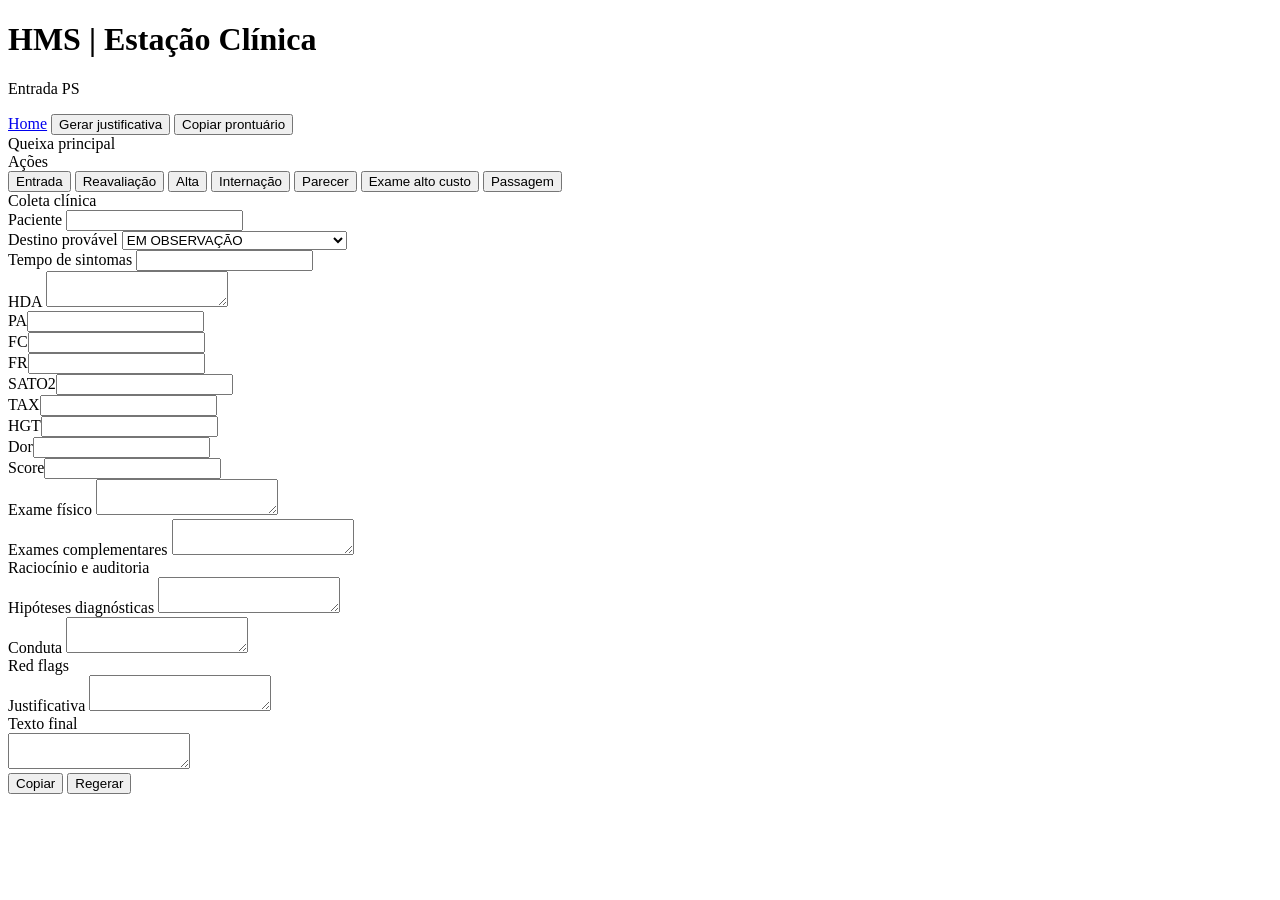
==== estação.html @ 85458006 "Update and rename gerador.html to estação.html Up motor" ====
<!DOCTYPE html>
<html lang="pt-BR">
<head>
  <meta charset="UTF-8">
  <meta name="viewport" content="width=device-width,initial-scale=1">
  <title>HMS - Estação Clínica</title>
  <link rel="stylesheet" href="css/styles.css">
</head>
<body>
  <header class="topbar">
    <div class="wrap topbar-row">
      <div>
        <h1>HMS | Estação Clínica</h1>
        <p id="currentModeLabel">Entrada PS</p>
      </div>

      <div class="top-actions">
        <a class="btn ghost" href="index.html">Home</a>
        <button class="btn ghost" id="btnAuditTop">Gerar justificativa</button>
        <button class="btn primary" id="copyTop">Copiar prontuário</button>
      </div>
    </div>
  </header>

  <main class="wrap shell">
    <aside class="side">
      <div class="panel dark">
        <div class="panel-title">Queixa principal</div>
        <div class="qplist" id="qpList"></div>
      </div>

      <div class="panel">
        <div class="panel-title">Ações</div>
        <div class="navlist">
          <button class="nav" data-mode="entrada">Entrada</button>
          <button class="nav" data-mode="reavaliacao">Reavaliação</button>
          <button class="nav" data-mode="alta">Alta</button>
          <button class="nav" data-mode="internacao">Internação</button>
          <button class="nav" data-mode="parecer">Parecer</button>
          <button class="nav" data-mode="exame">Exame alto custo</button>
          <button class="nav" data-mode="passagem">Passagem</button>
        </div>
      </div>
    </aside>

    <section class="center">
      <div class="panel">
        <div class="panel-title">Coleta clínica</div>
        <div class="body">
          <div class="grid3">
            <div>
              <label>Paciente</label>
              <input id="paciente">
            </div>
            <div>
              <label>Destino provável</label>
              <select id="destino">
                <option>EM OBSERVAÇÃO</option>
                <option>ALTA APÓS REAVALIAÇÃO</option>
                <option>INTERNAÇÃO EM ENFERMARIA</option>
                <option>UTI</option>
                <option>TRANSFERÊNCIA</option>
                <option>PARECER ESPECIALISTA</option>
              </select>
            </div>
            <div>
              <label>Tempo de sintomas</label>
              <input id="tempo">
            </div>
          </div>

          <label>HDA</label>
          <textarea id="hda" class="big"></textarea>

          <div id="scenarioFields" class="grid2"></div>

          <div class="grid4">
            <div><label>PA</label><input id="pa"></div>
            <div><label>FC</label><input id="fc"></div>
            <div><label>FR</label><input id="fr"></div>
            <div><label>SATO2</label><input id="sat"></div>
          </div>

          <div class="grid4">
            <div><label>TAX</label><input id="tax"></div>
            <div><label>HGT</label><input id="hgt"></div>
            <div><label>Dor</label><input id="dor"></div>
            <div><label>Score</label><input id="score"></div>
          </div>

          <div class="grid2">
            <div>
              <label>Exame físico</label>
              <textarea id="exame" class="big"></textarea>
            </div>
            <div>
              <label>Exames complementares</label>
              <textarea id="exames" class="big"></textarea>
            </div>
          </div>
        </div>
      </div>

      <div class="panel">
        <div class="panel-title">Raciocínio e auditoria</div>
        <div class="body">
          <div class="grid2">
            <div>
              <label>Hipóteses diagnósticas</label>
              <textarea id="hd" class="big"></textarea>
            </div>
            <div>
              <label>Conduta</label>
              <textarea id="conduta" class="big"></textarea>
            </div>
          </div>

          <label>Red flags</label>
          <div id="redFlags" class="checks"></div>

          <label>Justificativa</label>
          <textarea id="just" class="big"></textarea>
        </div>
      </div>
    </section>

    <aside class="preview">
      <div class="panel">
        <div class="panel-title">Texto final</div>
        <div class="body preview-body">
          <textarea id="out" class="output"></textarea>
          <div class="bar">
            <button class="btn primary" id="copy">Copiar</button>
            <button class="btn" id="regen">Regerar</button>
          </div>
        </div>
      </div>
    </aside>
  </main>

  <script src="js/estacao.js"></script>
</body>
</html>
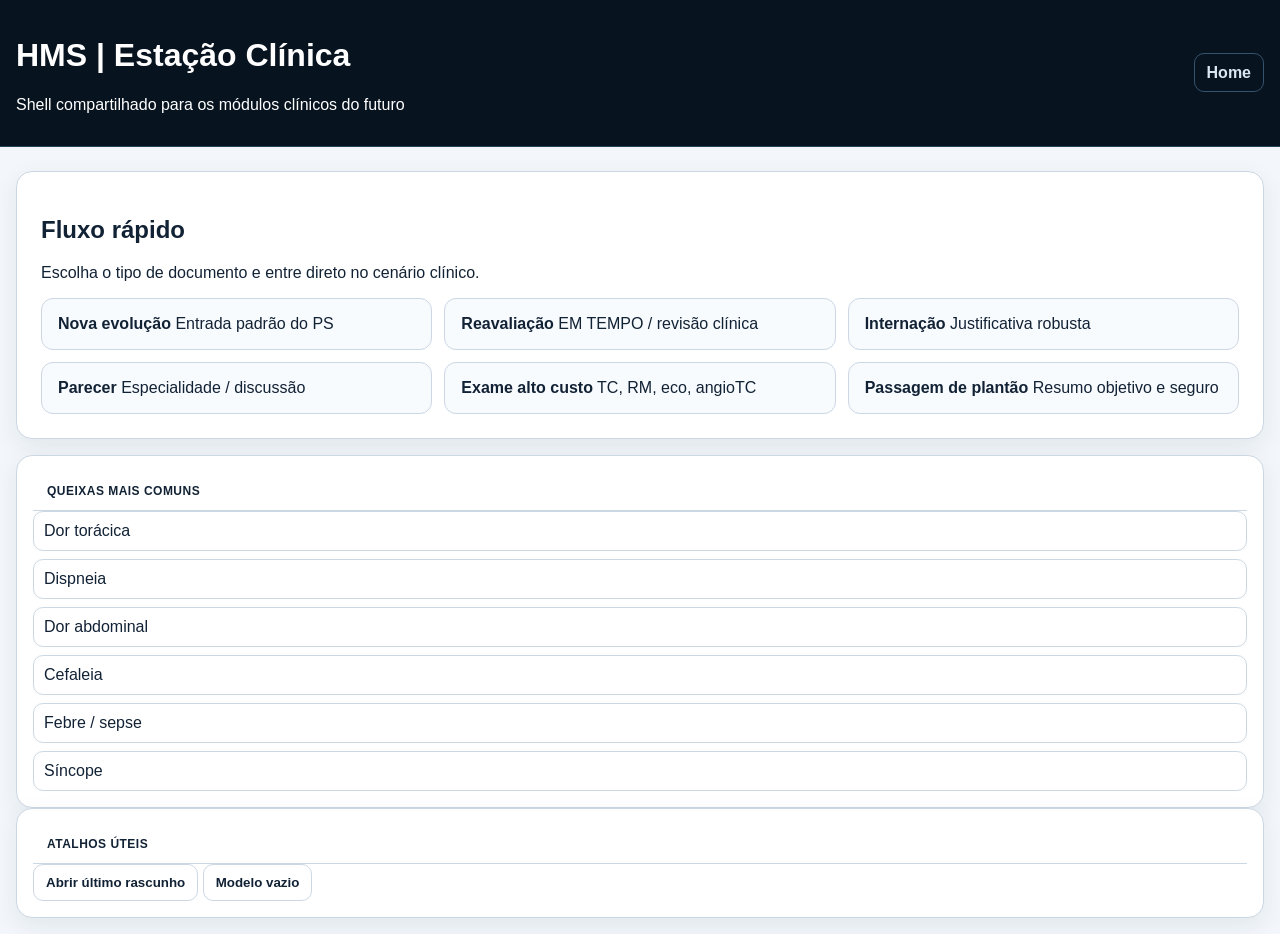
==== commit 0f182b14: "Primeira arquitetura modular do HMS" ====
--- a/estação.html
+++ b/estação.html
@@ -4,140 +4,25 @@
   <meta charset="UTF-8">
   <meta name="viewport" content="width=device-width,initial-scale=1">
   <title>HMS - Estação Clínica</title>
-  <link rel="stylesheet" href="css/styles.css">
+  <link rel="stylesheet" href="styles.css">
 </head>
 <body>
   <header class="topbar">
-    <div class="wrap topbar-row">
+    <div class="wrap">
       <div>
         <h1>HMS | Estação Clínica</h1>
-        <p id="currentModeLabel">Entrada PS</p>
+        <p>Shell compartilhado para os módulos clínicos do futuro</p>
       </div>
-
       <div class="top-actions">
         <a class="btn ghost" href="index.html">Home</a>
-        <button class="btn ghost" id="btnAuditTop">Gerar justificativa</button>
-        <button class="btn primary" id="copyTop">Copiar prontuário</button>
       </div>
     </div>
   </header>
 
-  <main class="wrap shell">
-    <aside class="side">
-      <div class="panel dark">
-        <div class="panel-title">Queixa principal</div>
-        <div class="qplist" id="qpList"></div>
-      </div>
-
-      <div class="panel">
-        <div class="panel-title">Ações</div>
-        <div class="navlist">
-          <button class="nav" data-mode="entrada">Entrada</button>
-          <button class="nav" data-mode="reavaliacao">Reavaliação</button>
-          <button class="nav" data-mode="alta">Alta</button>
-          <button class="nav" data-mode="internacao">Internação</button>
-          <button class="nav" data-mode="parecer">Parecer</button>
-          <button class="nav" data-mode="exame">Exame alto custo</button>
-          <button class="nav" data-mode="passagem">Passagem</button>
-        </div>
-      </div>
-    </aside>
-
-    <section class="center">
-      <div class="panel">
-        <div class="panel-title">Coleta clínica</div>
-        <div class="body">
-          <div class="grid3">
-            <div>
-              <label>Paciente</label>
-              <input id="paciente">
-            </div>
-            <div>
-              <label>Destino provável</label>
-              <select id="destino">
-                <option>EM OBSERVAÇÃO</option>
-                <option>ALTA APÓS REAVALIAÇÃO</option>
-                <option>INTERNAÇÃO EM ENFERMARIA</option>
-                <option>UTI</option>
-                <option>TRANSFERÊNCIA</option>
-                <option>PARECER ESPECIALISTA</option>
-              </select>
-            </div>
-            <div>
-              <label>Tempo de sintomas</label>
-              <input id="tempo">
-            </div>
-          </div>
-
-          <label>HDA</label>
-          <textarea id="hda" class="big"></textarea>
-
-          <div id="scenarioFields" class="grid2"></div>
-
-          <div class="grid4">
-            <div><label>PA</label><input id="pa"></div>
-            <div><label>FC</label><input id="fc"></div>
-            <div><label>FR</label><input id="fr"></div>
-            <div><label>SATO2</label><input id="sat"></div>
-          </div>
-
-          <div class="grid4">
-            <div><label>TAX</label><input id="tax"></div>
-            <div><label>HGT</label><input id="hgt"></div>
-            <div><label>Dor</label><input id="dor"></div>
-            <div><label>Score</label><input id="score"></div>
-          </div>
-
-          <div class="grid2">
-            <div>
-              <label>Exame físico</label>
-              <textarea id="exame" class="big"></textarea>
-            </div>
-            <div>
-              <label>Exames complementares</label>
-              <textarea id="exames" class="big"></textarea>
-            </div>
-          </div>
-        </div>
-      </div>
-
-      <div class="panel">
-        <div class="panel-title">Raciocínio e auditoria</div>
-        <div class="body">
-          <div class="grid2">
-            <div>
-              <label>Hipóteses diagnósticas</label>
-              <textarea id="hd" class="big"></textarea>
-            </div>
-            <div>
-              <label>Conduta</label>
-              <textarea id="conduta" class="big"></textarea>
-            </div>
-          </div>
-
-          <label>Red flags</label>
-          <div id="redFlags" class="checks"></div>
-
-          <label>Justificativa</label>
-          <textarea id="just" class="big"></textarea>
-        </div>
-      </div>
-    </section>
-
-    <aside class="preview">
-      <div class="panel">
-        <div class="panel-title">Texto final</div>
-        <div class="body preview-body">
-          <textarea id="out" class="output"></textarea>
-          <div class="bar">
-            <button class="btn primary" id="copy">Copiar</button>
-            <button class="btn" id="regen">Regerar</button>
-          </div>
-        </div>
-      </div>
-    </aside>
+  <main class="wrap home-main">
+    <div id="app"></div>
   </main>
 
-  <script src="js/estacao.js"></script>
+  <script type="module" src="src/app/bootstrap.js"></script>
 </body>
 </html>
--- a/styles.css
+++ b/styles.css
@@ -0,0 +1,169 @@
+body {
+  margin: 0;
+  background: #f3f7fb;
+  color: #122235;
+  font-family: Inter, -apple-system, BlinkMacSystemFont, "Segoe UI", Roboto, Arial, sans-serif;
+}
+
+* {
+  box-sizing: border-box;
+}
+
+.wrap {
+  max-width: 1600px;
+  margin: auto;
+  padding: 16px;
+}
+
+.home-body {
+  background: linear-gradient(135deg, #f3f7fb 0%, #e8eef4 100%);
+}
+
+.home-header, .topbar {
+  background: #07131f;
+  color: #fff;
+  border-bottom: 1px solid #27445d;
+}
+
+.home-header .wrap, .topbar .wrap {
+  display: flex;
+  justify-content: space-between;
+  align-items: center;
+  gap: 16px;
+}
+
+.home-main {
+  display: grid;
+  gap: 16px;
+  padding-top: 24px;
+}
+
+.hero-card, .panel {
+  background: #fff;
+  border: 1px solid #cbd7e3;
+  border-radius: 16px;
+  box-shadow: 0 8px 24px rgba(18, 34, 53, 0.08);
+}
+
+.hero-card {
+  padding: 24px;
+}
+
+.home-grid {
+  display: grid;
+  grid-template-columns: repeat(3, minmax(0, 1fr));
+  gap: 12px;
+  margin-top: 16px;
+}
+
+.action-card {
+  display: block;
+  text-decoration: none;
+  color: #122235;
+  background: #f8fbfe;
+  border: 1px solid #cbd7e3;
+  border-radius: 12px;
+  padding: 16px;
+  transition: transform 0.2s ease, border-color 0.2s ease;
+}
+
+.action-card:hover {
+  transform: translateY(-2px);
+  border-color: #1c557f;
+}
+
+.panel-title {
+  padding: 12px 14px;
+  border-bottom: 1px solid #cbd7e3;
+  font-size: 12px;
+  font-weight: 800;
+  text-transform: uppercase;
+  letter-spacing: 0.04em;
+}
+
+.body {
+  padding: 14px;
+}
+
+.btn {
+  border: 1px solid #cbd7e3;
+  background: #fff;
+  border-radius: 10px;
+  padding: 10px 12px;
+  font-weight: 700;
+  cursor: pointer;
+  text-decoration: none;
+  color: #122235;
+}
+
+.btn.primary {
+  background: #1c557f;
+  border-color: #1c557f;
+  color: #fff;
+}
+
+.btn.ghost {
+  background: transparent;
+  color: #dbe7f3;
+  border-color: #36536e;
+}
+
+#app {
+  display: grid;
+  gap: 16px;
+}
+
+.panel {
+  padding: 16px;
+}
+
+.shell {
+  display: grid;
+  grid-template-columns: 280px minmax(0, 1fr) 520px;
+  gap: 14px;
+}
+
+.grid2, .grid3, .grid4 {
+  display: grid;
+  gap: 10px;
+}
+
+.grid2 { grid-template-columns: repeat(2, 1fr); }
+.grid3 { grid-template-columns: repeat(3, 1fr); }
+.grid4 { grid-template-columns: repeat(4, 1fr); }
+
+input, textarea, select {
+  width: 100%;
+  border: 1px solid #cbd7e3;
+  border-radius: 10px;
+  padding: 10px;
+  font: inherit;
+}
+
+.big { min-height: 130px; }
+.output { min-height: 500px; font-family: Consolas, monospace; }
+.preview-body { display: flex; flex-direction: column; gap: 10px; }
+.bar { display: grid; grid-template-columns: 1fr 1fr; gap: 8px; }
+.chip-grid, .qplist, .navlist, .checks { display: grid; gap: 8px; }
+.chip, .nav { display: block; text-decoration: none; color: #122235; background: #fff; border: 1px solid #cbd7e3; border-radius: 10px; padding: 10px; }
+.dark { background: #0d1f31; color: #fff; }
+
+@media (max-width: 900px) {
+  .shell {
+    grid-template-columns: 1fr;
+  }
+  .home-grid {
+    grid-template-columns: 1fr 1fr;
+  }
+}
+
+@media (max-width: 600px) {
+  .home-grid {
+    grid-template-columns: 1fr;
+  }
+
+  .home-header .wrap, .topbar .wrap {
+    flex-direction: column;
+    align-items: flex-start;
+  }
+}
